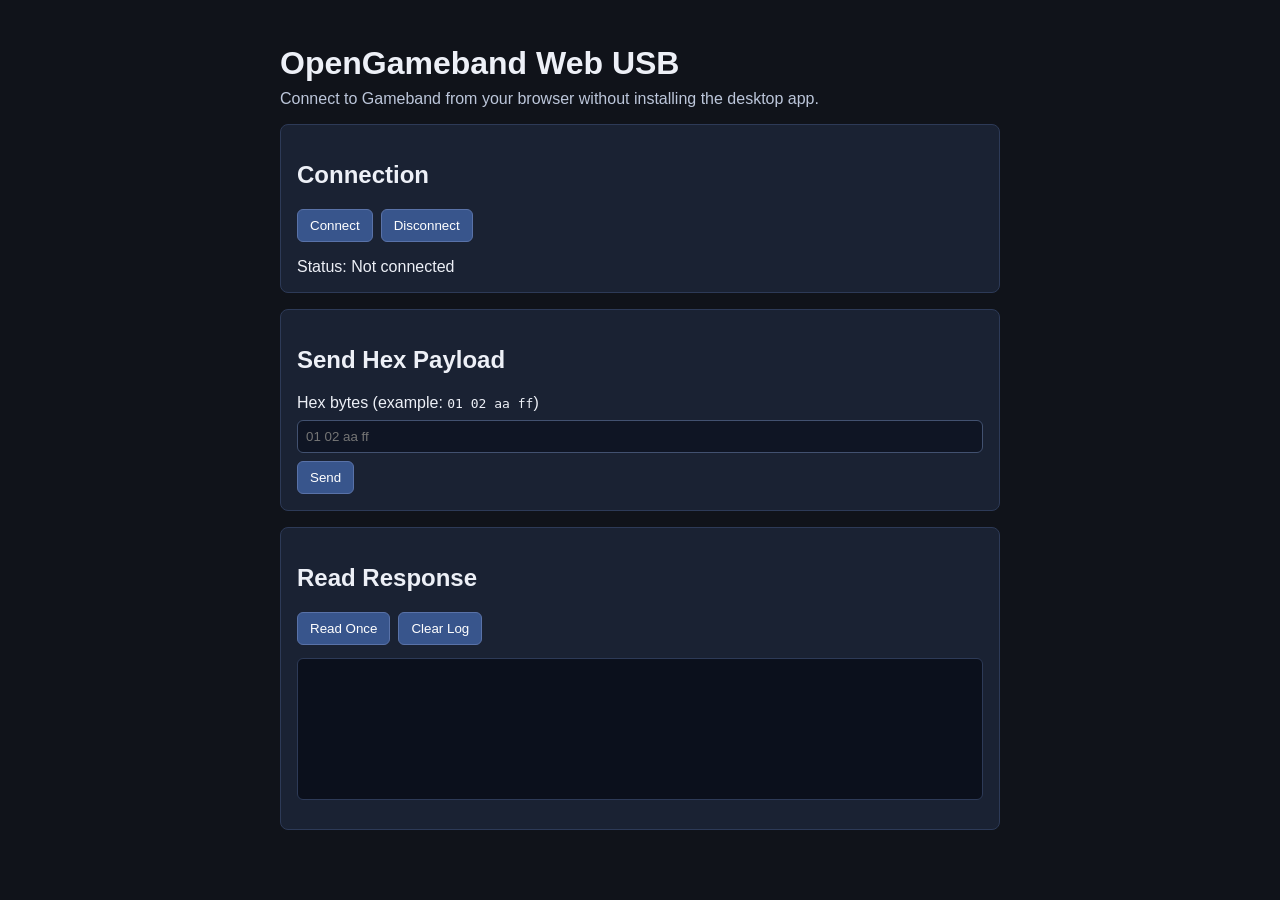
==== index.html @ b9aabe5f "feat: add root website entry redirecting to web app Co-authored-by: TheCodingSoldier <257933801+TheC" ====
<!doctype html>
<html lang="en">
<head>
    <meta charset="UTF-8">
    <meta name="viewport" content="width=device-width, initial-scale=1.0">
    <title>OpenGameband</title>
    <meta http-equiv="refresh" content="0; url=web/">
</head>
<body>
<p>Redirecting to the OpenGameband web app...</p>
<p>If you are not redirected automatically, <a href="web/">open the app here</a>.</p>
</body>
</html>
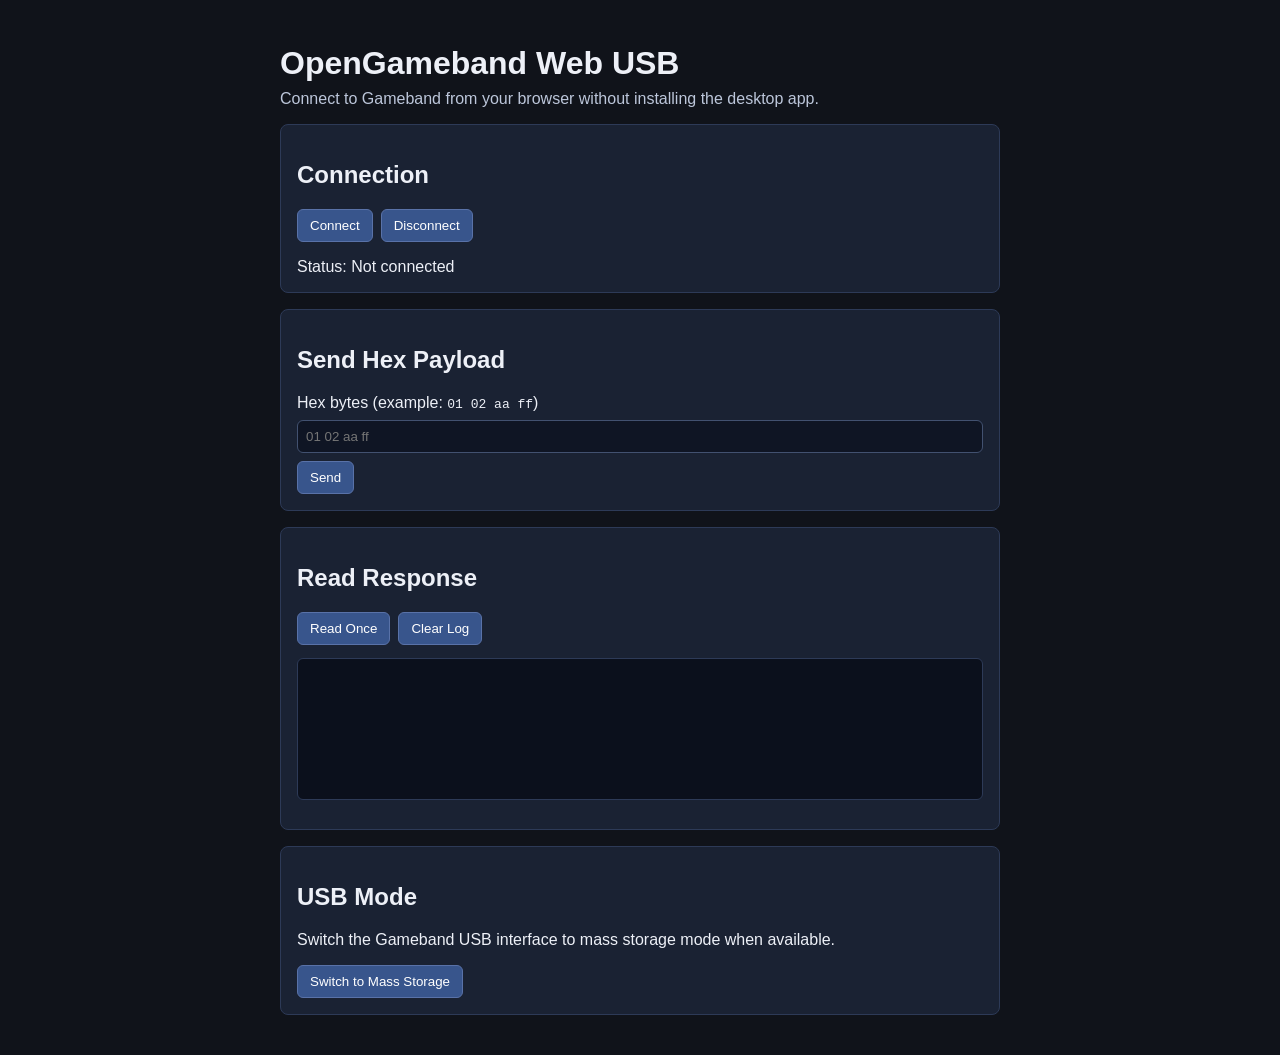
==== commit 13a730df: "feat: add root web redirect and align docs for website-first usage Co-authored-by: TheCodingSoldier " ====
--- a/index.html
+++ b/index.html
@@ -2,12 +2,14 @@
 <html lang="en">
 <head>
     <meta charset="UTF-8">
+    <meta http-equiv="refresh" content="0; url=web/">
     <meta name="viewport" content="width=device-width, initial-scale=1.0">
     <title>OpenGameband</title>
-    <meta http-equiv="refresh" content="0; url=web/">
+    <script>
+        window.location.replace("web/");
+    </script>
 </head>
 <body>
-<p>Redirecting to the OpenGameband web app...</p>
-<p>If you are not redirected automatically, <a href="web/">open the app here</a>.</p>
+<p>Redirecting to <a href="web/">OpenGameband Web USB</a>...</p>
 </body>
 </html>
